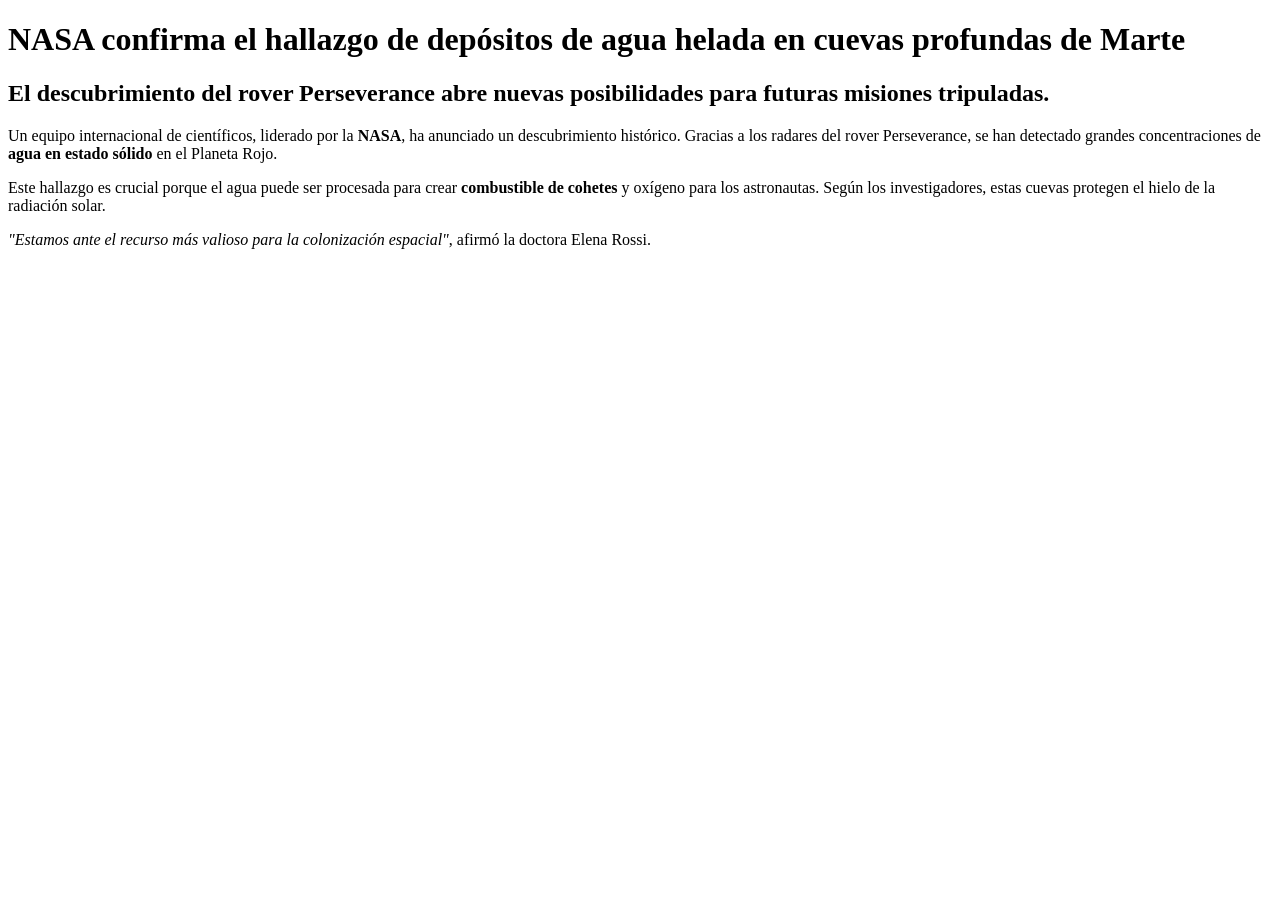
==== index.html @ 68dd6d43 "Noticia terminada con HTML" ====
<!DOCTYPE html>
<html lang="es">
<head>
    <meta charset="UTF-8">
    <title>Actividad 02 - Estructura HTML</title>
</head>
<body>

    <h1>NASA confirma el hallazgo de depósitos de agua helada en cuevas profundas de Marte</h1>

    <h2>El descubrimiento del rover Perseverance abre nuevas posibilidades para futuras misiones tripuladas.</h2>

    <p>
        Un equipo internacional de científicos, liderado por la <strong>NASA</strong>, ha anunciado un descubrimiento histórico. 
        Gracias a los radares del rover Perseverance, se han detectado grandes concentraciones de 
        <strong>agua en estado sólido</strong> en el Planeta Rojo.
    </p>

    <p>
        Este hallazgo es crucial porque el agua puede ser procesada para crear <strong>combustible de cohetes</strong> 
        y oxígeno para los astronautas. Según los investigadores, estas cuevas protegen el hielo de la radiación solar.
    </p>

    <p>
        <em>"Estamos ante el recurso más valioso para la colonización espacial"</em>, afirmó la doctora Elena Rossi.
    </p>

</body>
</html>
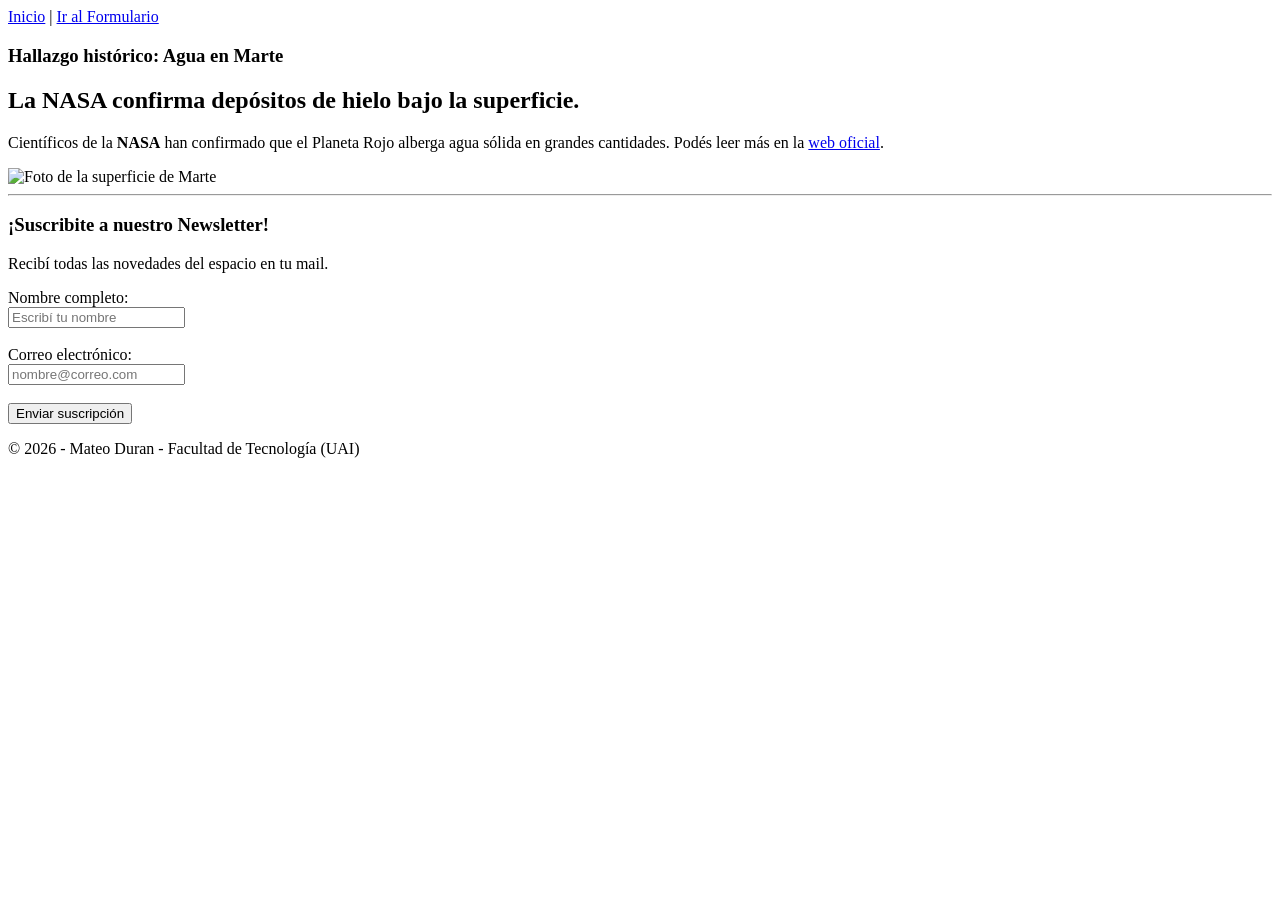
==== commit a2f8d817: "Estructura semántica y formulario de la Clase 03" ====
--- a/index.html
+++ b/index.html
@@ -2,28 +2,56 @@
 <html lang="es">
 <head>
     <meta charset="UTF-8">
-    <title>Actividad 02 - Estructura HTML</title>
+    <title>Actividad 03 - Marte y Suscripción</title>
 </head>
 <body>
 
-    <h1>NASA confirma el hallazgo de depósitos de agua helada en cuevas profundas de Marte</h1>
+    <nav>
+        <a href="#">Inicio</a> | 
+        <a href="#suscripcion">Ir al Formulario</a>
+    </nav>
 
-    <h2>El descubrimiento del rover Perseverance abre nuevas posibilidades para futuras misiones tripuladas.</h2>
+    <main>
+        <article>
+            <section id="noticia">
+                <h1>Hallazgo histórico: Agua en Marte</h1>
+                <h2>La NASA confirma depósitos de hielo bajo la superficie.</h2>
+                
+                <p>
+                    Científicos de la <strong>NASA</strong> han confirmado que 
+                    <span>el Planeta Rojo alberga agua sólida</span> en grandes cantidades. 
+                    Podés leer más en la <a href="https://www.nasa.gov" target="_blank">web oficial</a>.
+                </p>
 
-    <p>
-        Un equipo internacional de científicos, liderado por la <strong>NASA</strong>, ha anunciado un descubrimiento histórico. 
-        Gracias a los radares del rover Perseverance, se han detectado grandes concentraciones de 
-        <strong>agua en estado sólido</strong> en el Planeta Rojo.
-    </p>
+                <img src="marte1.webp" alt="Foto de la superficie de Marte" width="600">
+            </section>
 
-    <p>
-        Este hallazgo es crucial porque el agua puede ser procesada para crear <strong>combustible de cohetes</strong> 
-        y oxígeno para los astronautas. Según los investigadores, estas cuevas protegen el hielo de la radiación solar.
-    </p>
+            <hr>
 
-    <p>
-        <em>"Estamos ante el recurso más valioso para la colonización espacial"</em>, afirmó la doctora Elena Rossi.
-    </p>
+            <section id="suscripcion">
+                <h3>¡Suscribite a nuestro Newsletter!</h3>
+                <p>Recibí todas las novedades del espacio en tu mail.</p>
+
+                <form action="#">
+                    <label for="nombre">Nombre completo:</label><br>
+                    <input type="text" id="nombre" name="nombre" placeholder="Escribí tu nombre" required>
+                    
+                    <br><br>
+
+                    <label for="email">Correo electrónico:</label><br>
+                    <input type="email" id="email" name="email" placeholder="nombre@correo.com" required>
+
+                    <br><br>
+
+                    <button type="submit">Enviar suscripción</button>
+                </form>
+            </section>
+        </article>
+    </main>
+
+    <footer>
+        <p>&copy; 2026 - Mateo Duran - Facultad de Tecnología (UAI)</p>
+    </footer>
 
 </body>
 </html>
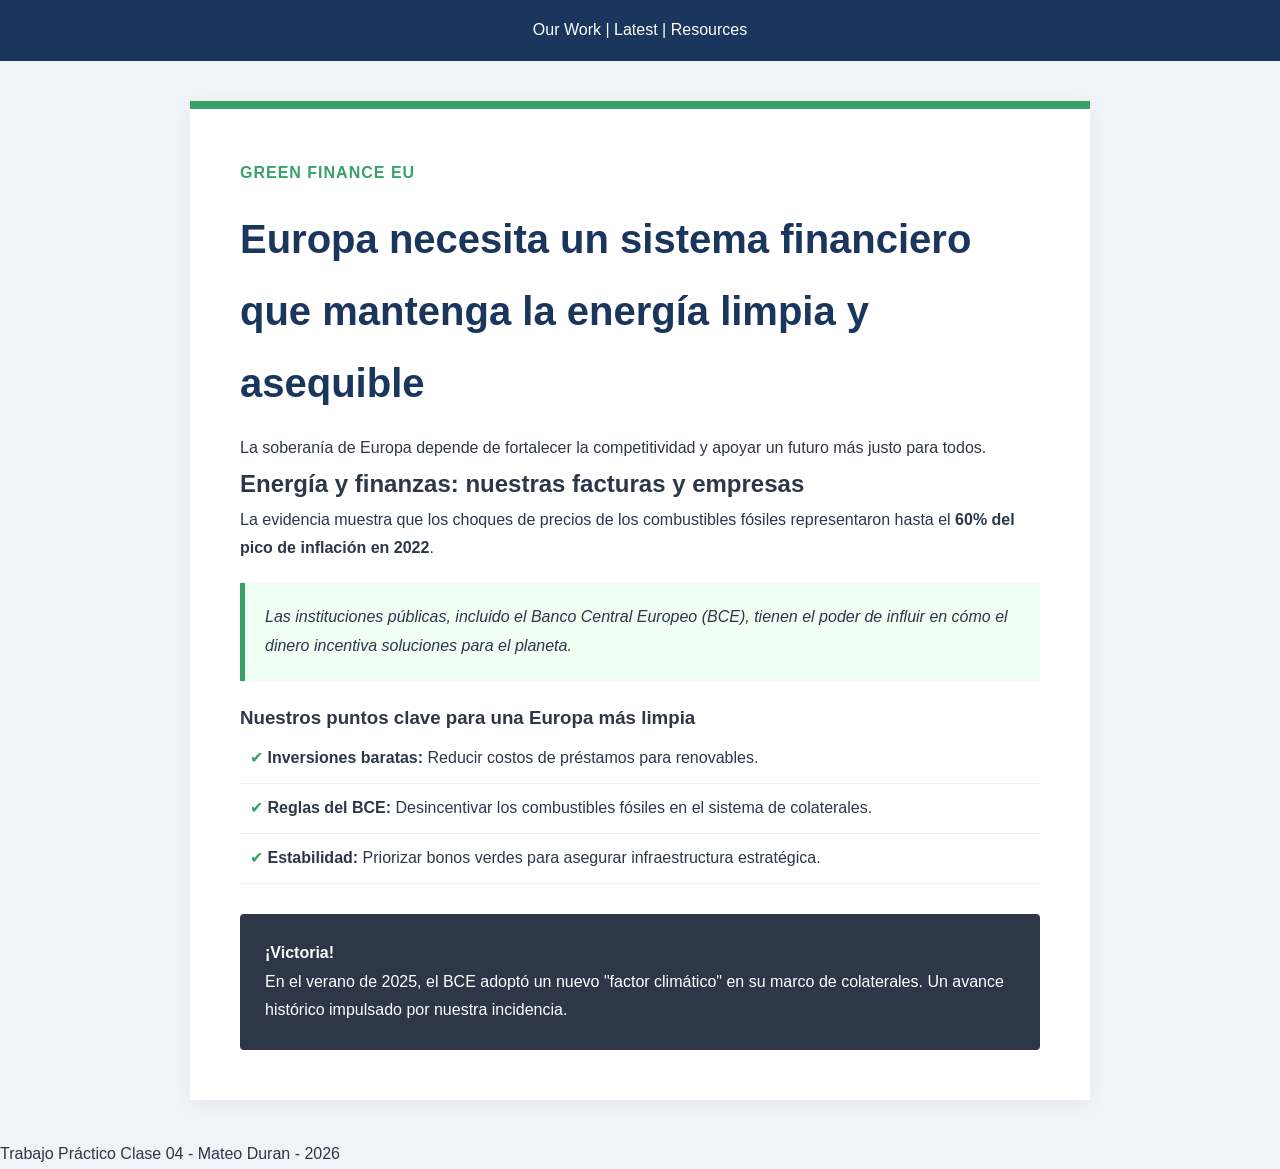
==== commit cd50a81d: "Cambio de index: ahora la clase 4 es la página principal" ====
--- a/index.html
+++ b/index.html
@@ -2,55 +2,53 @@
 <html lang="es">
 <head>
     <meta charset="UTF-8">
-    <title>Actividad 03 - Marte y Suscripción</title>
+    <meta name="viewport" content="width=device-width, initial-scale=1.0">
+    <link rel="stylesheet" href="estilos.css">
+    <title>Green Finance EU - Reporte</title>
 </head>
 <body>
 
-    <nav>
-        <a href="#">Inicio</a> | 
-        <a href="#suscripcion">Ir al Formulario</a>
-    </nav>
+    <header id="cabecera-global">
+        <nav class="menu-superior">
+            <span>Our Work</span> | <span>Latest</span> | <span>Resources</span>
+        </nav>
+    </header>
 
-    <main>
+    <main class="contenedor-reporte">
         <article>
-            <section id="noticia">
-                <h1>Hallazgo histórico: Agua en Marte</h1>
-                <h2>La NASA confirma depósitos de hielo bajo la superficie.</h2>
+            <header class="portada">
+                <span class="etiqueta-area">GREEN FINANCE EU</span>
+                <h1>Europa necesita un sistema financiero que mantenga la energía limpia y asequible</h1>
+                <p class="resumen">La soberanía de Europa depende de fortalecer la competitividad y apoyar un futuro más justo para todos.</p>
+            </header>
+
+            <section class="bloque-evidencia">
+                <h2>Energía y finanzas: nuestras facturas y empresas</h2>
+                <p>La evidencia muestra que los choques de precios de los combustibles fósiles representaron hasta el <strong>60% del pico de inflación en 2022</strong>.</p>
                 
-                <p>
-                    Científicos de la <strong>NASA</strong> han confirmado que 
-                    <span>el Planeta Rojo alberga agua sólida</span> en grandes cantidades. 
-                    Podés leer más en la <a href="https://www.nasa.gov" target="_blank">web oficial</a>.
-                </p>
-
-                <img src="marte1.webp" alt="Foto de la superficie de Marte" width="600">
+                <div class="destacado-verde">
+                    <p>Las instituciones públicas, incluido el Banco Central Europeo (BCE), tienen el poder de influir en cómo el dinero incentiva soluciones para el planeta.</p>
+                </div>
             </section>
 
-            <hr>
+            <section class="puntos-clave">
+                <h3>Nuestros puntos clave para una Europa más limpia</h3>
+                <ul class="lista-interactiva">
+                    <li><strong>Inversiones baratas:</strong> Reducir costos de préstamos para renovables.</li>
+                    <li><strong>Reglas del BCE:</strong> Desincentivar los combustibles fósiles en el sistema de colaterales.</li>
+                    <li><strong>Estabilidad:</strong> Priorizar bonos verdes para asegurar infraestructura estratégica.</li>
+                </ul>
+            </section>
 
-            <section id="suscripcion">
-                <h3>¡Suscribite a nuestro Newsletter!</h3>
-                <p>Recibí todas las novedades del espacio en tu mail.</p>
-
-                <form action="#">
-                    <label for="nombre">Nombre completo:</label><br>
-                    <input type="text" id="nombre" name="nombre" placeholder="Escribí tu nombre" required>
-                    
-                    <br><br>
-
-                    <label for="email">Correo electrónico:</label><br>
-                    <input type="email" id="email" name="email" placeholder="nombre@correo.com" required>
-
-                    <br><br>
-
-                    <button type="submit">Enviar suscripción</button>
-                </form>
-            </section>
+            <aside id="seccion-victoria">
+                <h4>¡Victoria!</h4>
+                <p>En el verano de 2025, el BCE adoptó un nuevo "factor climático" en su marco de colaterales. Un avance histórico impulsado por nuestra incidencia.</p>
+            </aside>
         </article>
     </main>
 
     <footer>
-        <p>&copy; 2026 - Mateo Duran - Facultad de Tecnología (UAI)</p>
+        <p>Trabajo Práctico Clase 04 - Mateo Duran - 2026</p>
     </footer>
 
 </body>
--- a/estilos.css
+++ b/estilos.css
@@ -0,0 +1,73 @@
+/* 1. Selector Universal: Reset */
+* {
+    margin: 0;
+    padding: 0;
+    box-sizing: border-box;
+}
+
+/* 2. Selector de Etiqueta */
+body {
+    font-family: 'Segoe UI', Tahoma, Geneva, Verdana, sans-serif;
+    background-color: #f0f4f8; /* Azul muy pálido de fondo */
+    color: #2d3748;
+    line-height: 1.8;
+}
+
+/* 3. Selector de ID: Cabecera oscura */
+#cabecera-global {
+    background-color: #1a365d; /* Azul marino UE */
+    color: white;
+    padding: 1rem;
+    text-align: center;
+}
+
+/* 4. Selector de Clase: Layout del reporte */
+.contenedor-reporte {
+    max-width: 900px;
+    margin: 40px auto;
+    background: white;
+    padding: 50px;
+    box-shadow: 0 4px 20px rgba(0,0,0,0.05);
+    border-top: 8px solid #38a169; /* Borde verde superior */
+}
+
+.etiqueta-area {
+    color: #38a169;
+    font-weight: bold;
+    letter-spacing: 1px;
+}
+
+.destacado-verde {
+    background-color: #f0fff4;
+    border-left: 5px solid #38a169;
+    padding: 20px;
+    margin: 20px 0;
+    font-style: italic;
+}
+
+/* 5. Selector Descendente: Lista dentro de puntos-clave */
+.puntos-clave li {
+    list-style: none;
+    padding: 10px;
+    border-bottom: 1px solid #edf2f7;
+}
+
+.puntos-clave li::before {
+    content: "✔ ";
+    color: #38a169;
+}
+
+/* Estilo para el Aside (Victoria) */
+#seccion-victoria {
+    background-color: #2d3748;
+    color: #fff;
+    padding: 25px;
+    margin-top: 30px;
+    border-radius: 4px;
+}
+
+h1 {
+    font-size: 2.5rem;
+    color: #1a365d;
+    margin: 15px 0;
+}
